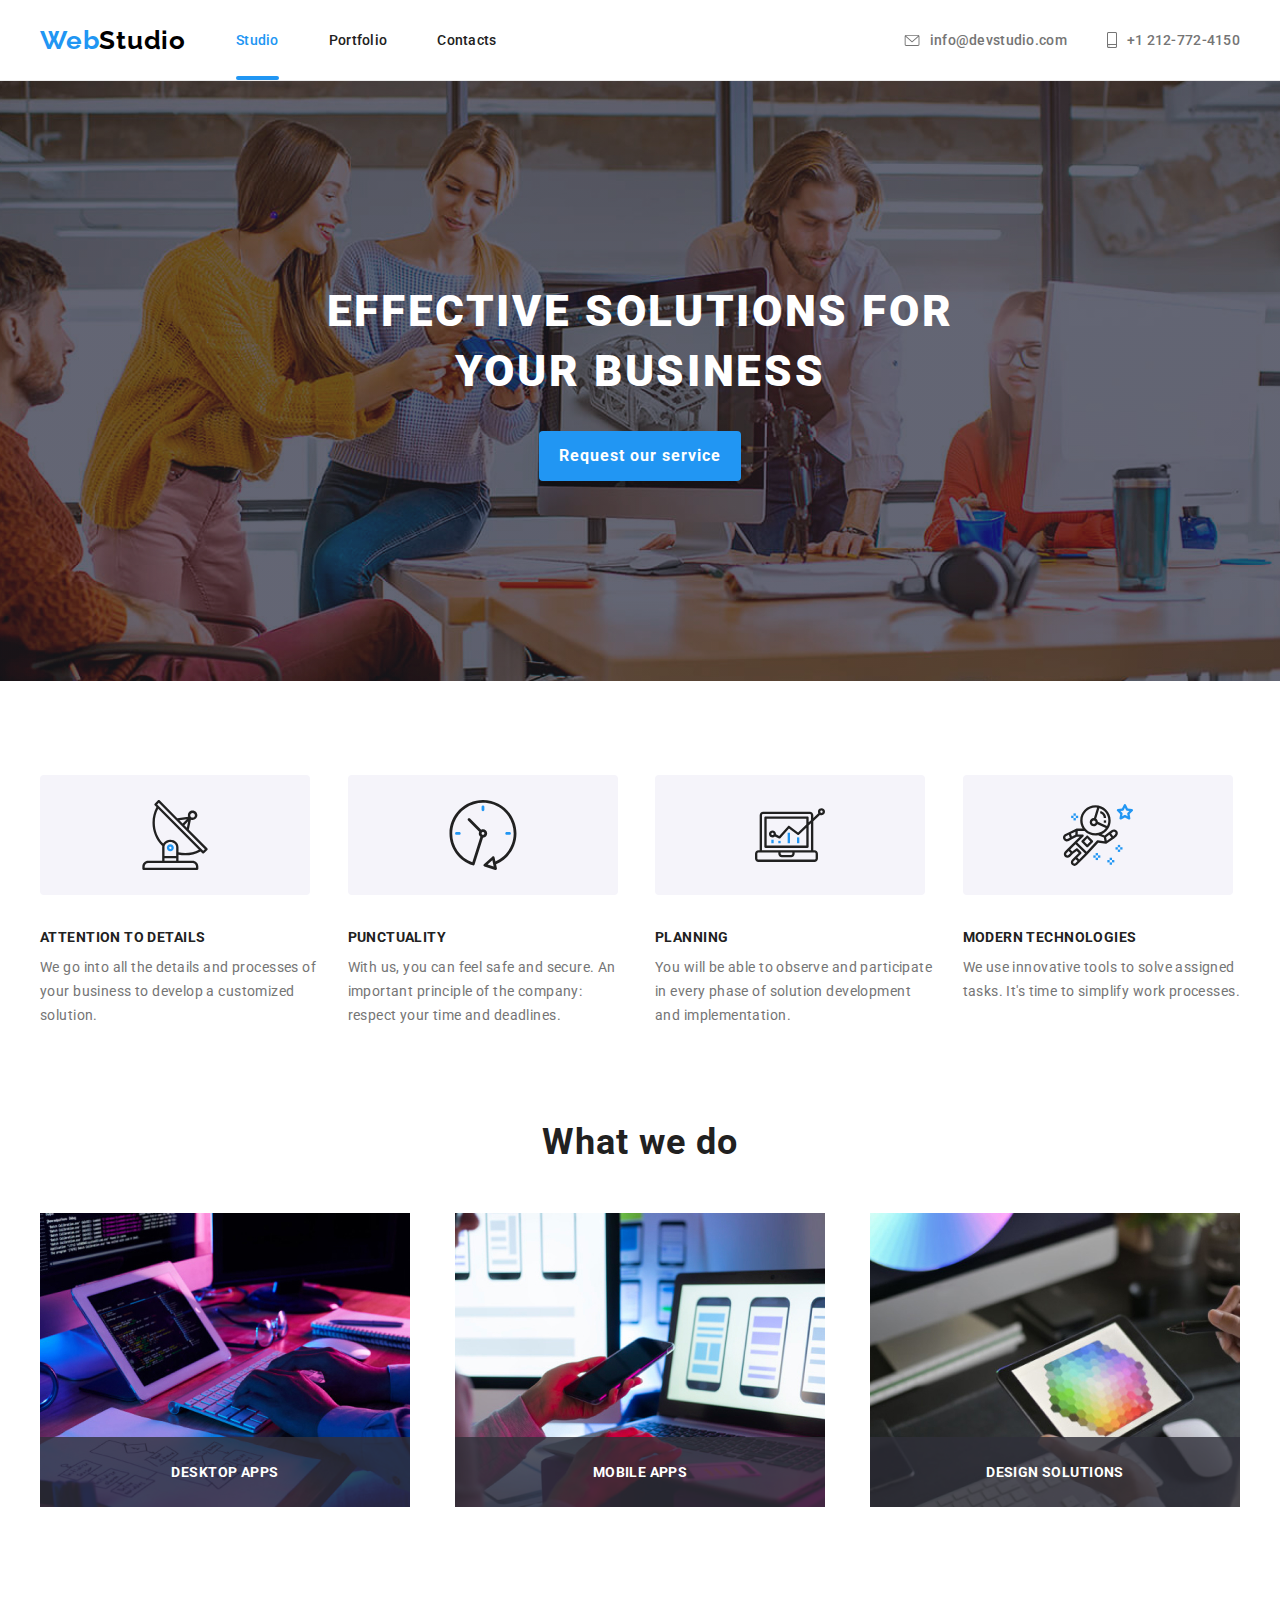
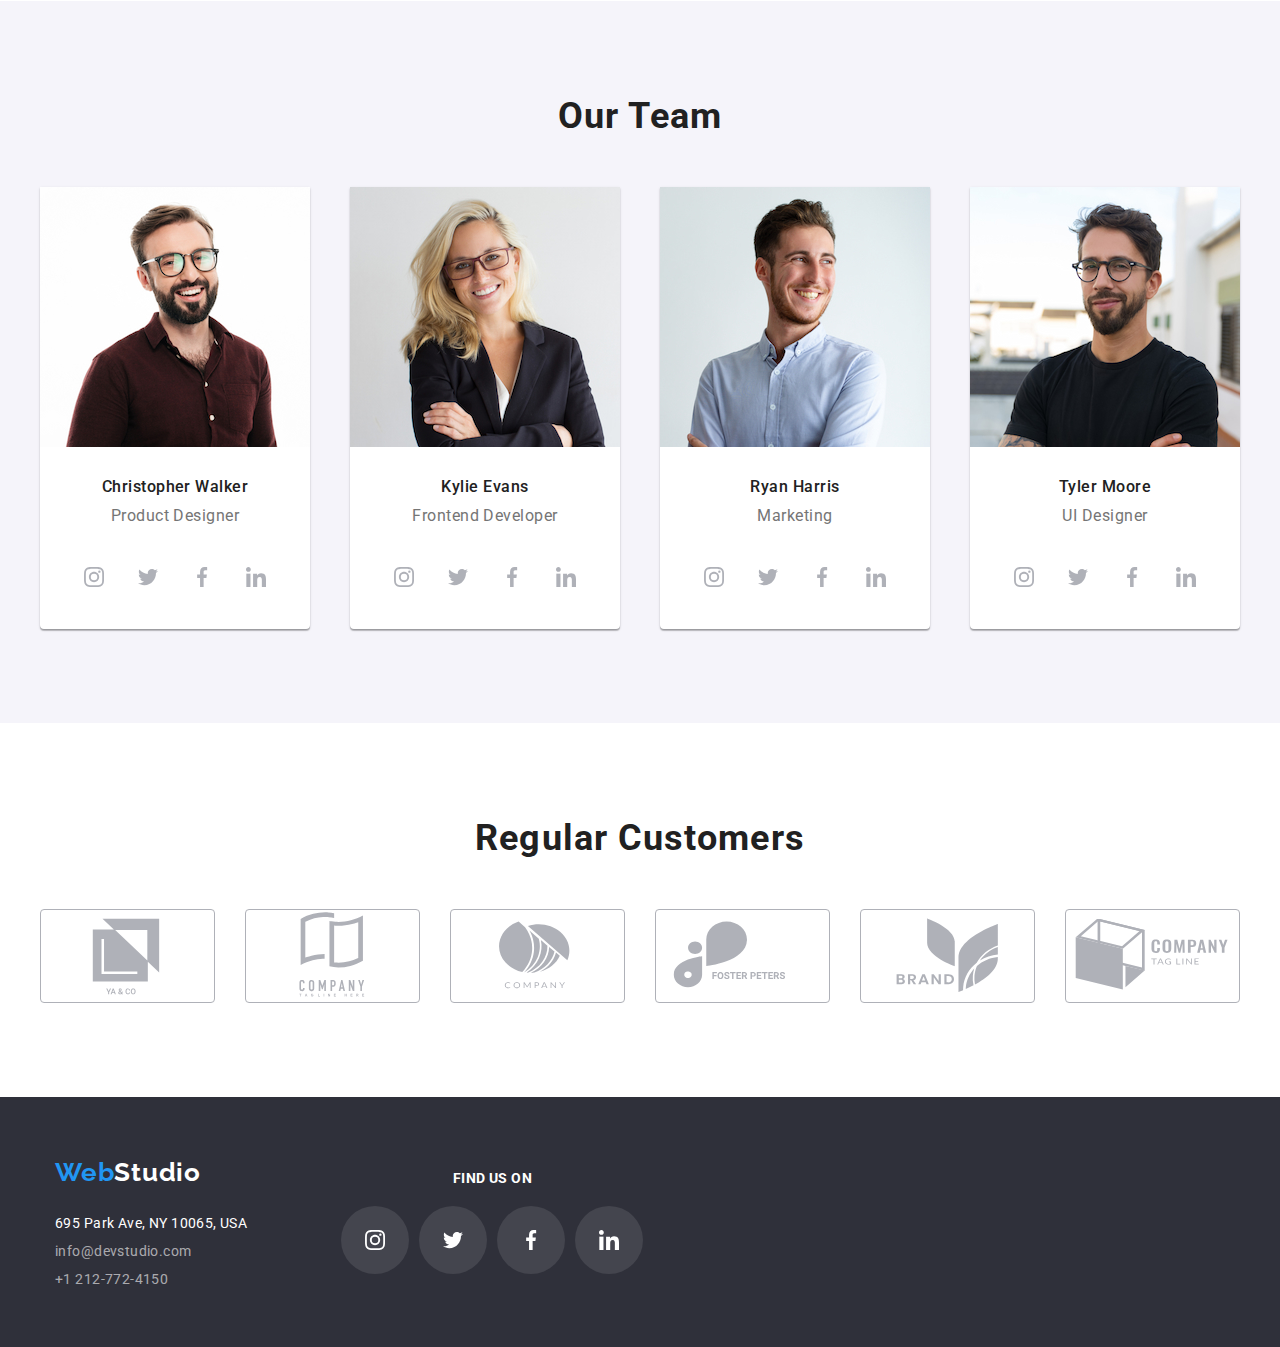
==== index.html @ e187f2ac "homework-6" ====
<!DOCTYPE html>
<html lang="en">
  <head>
    <meta charset="UTF-8" />
    <meta name="viewport" content="width=device-width, initial-scale=1.0" />
    <title>Web Studio</title>
    <link rel="preconnect" href="https://fonts.googleapis.com" />
    <link rel="preconnect" href="https://fonts.gstatic.com"/>
    <link
      href="https://fonts.googleapis.com/css2?family=Dancing+Script&family=Raleway:wght@400;700&family=Roboto:wght@400;500;700;900&display=swap"
      rel="stylesheet"
    />
    <link rel="stylesheet" href="css/styles.css" />
  </head>
  <body>
    <!-- Section header -->
    <header class="header-page">
      <div class="global-container-nav">
        <nav class="navigation-bar">
          <a href="./index.html" class="header-logo"
            >Web<span class="word-logo">Studio</span>
          </a>
          <ul class="container-bar">
            <li>
              <a href="./index.html" class="current">Studio </a>
            </li>
            <li>
              <a href="./portofolio.html">Portfolio</a>
            </li>
            <li>
              <a href="#">Contacts</a>
            </li>
          </ul>
        </nav>
        <div class="items-contact">
        <a href="mailto:info@devstudio.com" class="contact-item"
          ><svg class="mail" width="16" height="12">
            <use xlink:href="./symbol-defs.svg#icon-envelope"></use></svg
          >info@devstudio.com</a
        >
        <a href="tel:+1-212-772-4150" class="contact-item"
          ><svg class="smartphone" width="10" height="16">
            <use xlink:href="./symbol-defs.svg#icon-smartphone"></use></svg
          >+1 212-772-4150</a
        >
      </div>
</header>
    <main>
      <!-- Section title page -->
      <section class="section-title">
        <div class="container-title">
          <h1>EFFECTIVE SOLUTIONS FOR <br />YOUR BUSINESS</h1>
          <button type="button" class="request" data-modal-open>
            <span class="title-button">Request our service</span>
          </button>
        </div>
      </section>
      <!-- Section our targets-->
      <section class="section-targets">
         <div class="items-targets">
        <ul class="container-targets">
          <li class="item-target">
            <div>
            <svg class="icon-targets" width="70" height="70"><use xlink:href="./symbol-defs.svg#icon-antenna" width="70", height="70"></use></svg>
           </div>
            <h3 class="target-title">ATTENTION TO DETAILS</h3>
            <p class="target-info">
              We go into all the details and processes of your business to
              develop a customized solution.
            </p>
          </li>
          <li class="item-target">
            <div>
            <svg class="icon-targets" width="70", height="70"><use xlink:href="./symbol-defs.svg#icon-clock"></use></svg>
            </div>
            <h3 class="target-title">PUNCTUALITY</h3>
            <p class="target-info">
              With us, you can feel safe and secure. An important principle of
              the company: respect your time and deadlines.
            </p>
          </li>
          <li class="item-target">
            <div>
            <svg class="icon-targets" width="70", height="70"><use xlink:href="./symbol-defs.svg#icon-diagram"></use></svg>
            </div>
            <h3 class="target-title">PLANNING</h3>
            <p class="target-info">
              You will be able to observe and participate in every phase of
              solution development and implementation.
            </p>
          </li>
          <li class="item-target">
            <div>
            <svg class="icon-targets" width="70", height="70"><use xlink:href="./symbol-defs.svg#icon-astronaut"></use></svg>
            </div>
            <h3 class="target-title">MODERN TECHNOLOGIES</h3>
            <p class="target-info">
              We use innovative tools to solve assigned tasks. It's time to
              simplify work processes.
            </p>
          </li>
        </ul>
         </div>
      </section>
      <!-- Section What we do -->
      <section class="section-servicies">
        <div class="container-servicies">
          <h2 class="servicies">What we do</h2>
          <ul class="items-servicies">
            <li class="item-photo-servicies">
              <img
                src="./images/write.jpg"
                alt="A person has to task of writing"
                width="370"
              />
              <div class="tranzition-servicies">
              <p>DESKTOP APPS</p>
              </div>
            </li>
            <li class="item-photo-servicies">
             <div>
              <img
              src="./images/call.jpg"
              alt="A person has to task of calling"
              width="370"
            />
             </div> 
              <div class="tranzition-servicies">
              <p>Mobile APPS</p>
              </div>
            </li>
            <li class="item-photo-servicies">
              <img
                src="./images/color.jpg"
                alt="A person has to task of coloring"
                width="370"
              />
              <div class="tranzition-servicies">
                <p>DESIGN SOLUTIONS</p>
              </div>
            </li>
          </ul>
        </div>
      </section>
      <!-- Section Our Team -->
      <section class="section-team">
        <div class="container-team">
          <h2 class="about-team">Our Team</h2>
          <div class="card-team">
            <ul class="items-team">
              <li>
                <img
                  src="./images/chris.jpg"
                  alt="He has brown hair and wears eyeglasses."
                  width="270"
                  height="260"
                />
                <div class="footer-card">
                  <h3 class="title-name">Christopher Walker</h3>
                  <p class="training">Product Designer</p>
                </div>
                <ul class="item-icon-social">
                  <li class="item-list-social">
                    <a href="https://www.instagram.com/" class="link-icon-social" target="_blank">
                      <svg class="icon-social-media"> <use xlink:href="./symbol-defs.svg#icon-instagram"></use></svg></a>
                  </li>
                  <li class="item-list-social"> 
                  <a href="https://twitter.com/" class="link-icon-social" target="_blank">
                    <svg class="icon-social-media"> <use xlink:href="./symbol-defs.svg#icon-twitter"></use></svg></a>
                  </li>
                  <li class="item-list-social">
                   <a href="https://www.facebook.com/" class="link-icon-social" target="_blank">
                    <svg class="icon-social-media"> <use xlink:href="./symbol-defs.svg#icon-facebook"></use></svg></a>
                  </li>
                  <li class="item-list-social">
                    <a href="https://ro.linkedin.com/" class="link-icon-social" target="_blank">
                      <svg class="icon-social-media"> <use xlink:href="./symbol-defs.svg#icon-linkedin"></use></svg></a>
                  </li>
                </ul>
              </li>
              <li>
                <img
                  src="./images/kylie.jpg"
                  alt="She has blond hair and wears eyeglasses."
                  width="270"
                  height="260"
                />
                <div class="footer-card">
                  <h3 class="title-name">Kylie Evans</h3>
                  <p class="training">Frontend Developer</p>
                </div>
                <ul class="item-icon-social">
                  <li class="item-list-social">
                    <a href="https://www.instagram.com/" class="link-icon-social" target="_blank">
                      <svg class="icon-social-media"> <use xlink:href="./symbol-defs.svg#icon-instagram"></use></svg></a>
                  </li>
                  <li class="item-list-social"> 
                  <a href="https://twitter.com/" class="link-icon-social" target="_blank">
                    <svg class="icon-social-media"> <use xlink:href="./symbol-defs.svg#icon-twitter"></use></svg></a>
                  </li>
                  <li class="item-list-social">
                    <a href="https://www.facebook.com/" class="link-icon-social" target="_blank">
                    <svg class="icon-social-media"> <use xlink:href="./symbol-defs.svg#icon-facebook"></use></svg></a>
                  </li>
                  <li class="item-list-social">
                    <a href="https://ro.linkedin.com/" class="link-icon-social" target="_blank">
                      <svg class="icon-social-media"> <use xlink:href="./symbol-defs.svg#icon-linkedin"></use></svg></a>
                  </li>
                </ul>
              </li>
              <li>
                <img
                  src="./images/ryan.jpg"
                  alt="He has light brown hair."
                  width="270"
                  height="260"
                />
                <div class="footer-card">
                  <h3 class="title-name">Ryan Harris</h3>
                  <p class="training">Marketing</p>
                </div>
                <ul class="item-icon-social">
                  <li class="item-list-social">
                    <a href="https://www.instagram.com/" class="link-icon-social" target="_blank">
                      <svg class="icon-social-media"> <use xlink:href="./symbol-defs.svg#icon-instagram"></use></svg></a>
                  </li>
                  <li class="item-list-social">
                   <a href="https://twitter.com/" class="link-icon-social" target="_blank">
                    <svg class="icon-social-media"> <use xlink:href="./symbol-defs.svg#icon-twitter"></use></svg></a>
                  </li>
                  <li class="item-list-social">
                   <a href="https://www.facebook.com/" class="link-icon-social"target="_blank">
                    <svg class="icon-social-media"> <use xlink:href="./symbol-defs.svg#icon-facebook"></use></svg></a>
                  </li>
                  <li class="item-list-social">
                    <a href="https://ro.linkedin.com/" class="link-icon-social"target="_blank">
                      <svg class="icon-social-media"> <use xlink:href="./symbol-defs.svg#icon-linkedin"></use></svg></a>
                  </li>
                </ul>
              </li>
              <li>
                <img
                  src="./images/tyler.jpg"
                  alt="He has black hair and wears
              eyeglasses."
                  width="270"
                  height="260"
                />
                <div class="footer-card">
                  <h3 class="title-name">Tyler Moore</h3>
                  <p class="training">UI Designer</p>
                </div>
                <ul class="item-icon-social">
                  <li class="item-list-social">
                    <a href="https://www.instagram.com/" class="link-icon-social" target="_blank">
                      <svg class="icon-social-media"> <use xlink:href="./symbol-defs.svg#icon-instagram"></use></svg></a>
                  </li>
                  <li class="item-list-social">
                   <a href="https://twitter.com/" class="link-icon-social" target="_blank">
                    <svg class="icon-social-media"> <use xlink:href="./symbol-defs.svg#icon-twitter"></use></svg></a>
                  </li>
                  <li class="item-list-social">
                   <a href="https://www.facebook.com/" class="link-icon-social" target="_blank">
                    <svg class="icon-social-media"> <use xlink:href="./symbol-defs.svg#icon-facebook"></use></svg></a>
                  </li>
                  <li class="item-list-social">
                    <a href="https://ro.linkedin.com/" class="link-icon-social" target="_blank">
                      <svg class="icon-social-media"> <use xlink:href="./symbol-defs.svg#icon-linkedin"></use></svg></a>
                  </li>
                </ul>
              </li>
            </ul>
          </div>
        </div>
      </section>
      <!-- Regular Customers -->
      <section class="section-client">
        <div class="container-client">
        <h2>Regular Customers</h2>
        <ul class="items-client">
          <li class="item-icon-client">
            <a href="#" target="_blank" class="link-client">
              <svg class="icon-client"><use xlink:href="./symbol-defs.svg#icon-yaco"></use></svg>
            </a>
          </li>
          <li class="item-icon-client">
            <a href="#" target="_blank" class="link-client">    
              <svg class="icon-client"><use xlink:href="./symbol-defs.svg#icon-company-tagline-here"></use></svg>
            </a>
          </li>
          <li class="item-icon-client">
            <a href="#" target="_blank" class="link-client">
              <svg class="icon-client"><use xlink:href="./symbol-defs.svg#icon-company"></use></svg>
            </a>
          </li>
          <li class="item-icon-client">
            <a href="#" target="_blank" class="link-client">
              <svg class="icon-client"><use xlink:href="./symbol-defs.svg#icon-foster-petres"></use></svg>
            </a>
          </li>
          <li class="item-icon-client">
            <a href="#" target="_blank" class="link-client">
              <svg class="icon-client"><use xlink:href="./symbol-defs.svg#icon-brand"></use></svg>

            </a>
          </li>
          <li class="item-icon-client">
            <a href="#" target="_blank" class="link-client">
              <svg class="icon-client"><use xlink:href="./symbol-defs.svg#icon-company-tagline"></use></svg>
            </a>
          </li>
        </ul>
        </div>
      </section>
    </main>
    <!-- Section Footer -->
    <footer class="footer-page">
      <div class="container-footer">
      <div class="footer-page-flex">
      <div>
        <a href="./index.html" class="footer-logo"
          >Web<span class="word-logo-footer">Studio</span>
        </a>
        <address class="contact-items-footer">
          <ul>
            <li class="address-item">
              <a
                href="https://www.google.com/maps/place/695+Park+Ave,+New+York,+NY+10065,+Statele+Unite+ale+Americii/@40.7689034,-73.9676005,17z/data=!3m1!4b1!4m6!3m5!1s0x89c258ebe8836e8f:0xa007c44e7c4aa0eb!8m2!3d40.7688994!4d-73.9650256!16s%2Fg%2F11c250btd8?entry=ttu"
                target="_blank"
                rel="noopener nofollow noreferrer"
                class="address-office"
                >695 Park Ave, NY 10065, USA</a
              >
            </li>
            <li class="address-item">
              <a href="mailto:info@devstudio.com ">info@devstudio.com</a>
            </li>
            <li class="address-item">
              <a href="tel:+1-212-772-4150">+1 212-772-4150</a>
            </li>
          </ul>
        </address>
      </div>
        <div class="container-icon-footer">
        <h2>find us on</h2>
        <ul class="footer-icon-social">
                  <li class="item-icon-footer">
                    <a href="https://www.instagram.com/ " class="link-icon-footer"target="_blank">
                      <svg class="icon-social-media"> <use xlink:href="./symbol-defs.svg#icon-instagram"></use></svg></a>
                  </li>
                  <li class="item-icon-footer">
                   <a href="https://twitter.com/" class="link-icon-footer" target="_blank">
                    <svg class="icon-social-media"> <use xlink:href="./symbol-defs.svg#icon-twitter"></use></svg></a>
                  </li>
                  <li class="item-icon-footer">
                   <a href="https://www.facebook.com/" class="link-icon-footer" target="_blank">
                    <svg class="icon-social-media"> <use xlink:href="./symbol-defs.svg#icon-facebook"></use></svg></a>
                  </li>
                  <li class="item-icon-footer">
                    <a href="https://ro.linkedin.com/" class="link-icon-footer" target="_blank">
                      <svg class="icon-social-media"> <use xlink:href="./symbol-defs.svg#icon-linkedin"></use></svg></a>
                  </li>
                </ul>
        </div>
      </div>
      </div>
    </footer>
    <body>
      <!-- Modal and form-->
      <div class="modal is-hidden" data-modal>
        <div class="modal-content">
          <div class="modal-header">
            <svg class="close-btn" data-modal-close>
              <use xlink:href="./symbol-defs.svg#icon-close"></use>
            </svg>
            <span class="title-modal">Leave your information and we'll call you back</span>
          </div>
          <div class="body-modal">
            <form action="" method="get" autocomplete="off" class="contact-form">
              <div class="form-section">
                <label class="title-label" for="name">Name</label>
                <div class="container-input">
                  <input class="input-contacts" type="text" name="name" id="name" required />
                <svg class="icon-modal">
                  <use href="./symbol-defs.svg#icon-person-form"></use>
                </svg>
                </div>
              </div>
              <div class="form-section">
                <label class="title-label for="phone">Telephone</label>
                <div class="container-input">
                   <input class="input-contacts" type="tele" name="phone" id="phone" required />
                  <svg class="icon-modal">
                    <use href="./symbol-defs.svg#icon-phone-form"></use>
                  </svg>
                </div>
              </div>
              <div class="form-section">
                <label class="title-label for="email">Email</label>
                <div class="container-input">
                  <input class="input-contacts" type="email" name="email" id="email"required />
                <svg class="icon-modal">
                  <use href="./symbol-defs.svg#icon-email-form"></use>
                </svg>
                </div> 
              </div>
              <div class="form-section">
                <label class="title-label">Comments</label>
              <div class="container-input">
                <textarea class="reviews" placeholder="Enter the text"></textarea>
              </div>
                </div> 
              </div>
              <div class="terms-and-conditions">
                  <input type="checkbox" name="terms-and-conditions" id="terms-and-conditions" value="checked" />
                  <label for="terms-and-conditions" class="title-terms">
                  I agree with the letter and accept the <a href="#">Terms and Conditions</a> 
                  <svg class="icon-check">
                    <use xlink:href="./symbol-defs.svg#icon-checkbox"></use>
                  </svg>
                </label>
              </div>
              <div class="footer-form">
                <button  class="btn-validate" type="submit">Send</button>
              </div>
            </form>
          </div>
          <div class="footer-modal">
          </div>
        </div>
      </div>
      <script src="./js/modal.js"></script>
    </body>
  </body>
</html>
---- css/styles.css ----
:root {
  --bkground-color: #fff;
  --bkground-title: #2f303a;
  --heading-title-color: #ffffff;
  --word1st-logo-color: #2196f3;
  --word2sd-logo-color: #000000;
  --word2sd-logo-footer: #fff;
  --links-color: #212121;
  --contacts-color: #757575;
  --links-pseudoclasses: #2196f3;
  --bkground-button: #2196f3;
  --headings-color: #212121;
  --paragraph-color: #757575;
  --font-family: "Roboto", "sans-serif";
  --color-title: #fff;
  --color-button-title: #fff;
  --bg-icon-targets: #f5f4fa;
  --bg-section-team: #f5f4fa;
  --bg-social-media-team: #fff;
  --bg-cards-team: #fff;
  --fill-social-media-team: #afb1b8;
  --fill-color-company: #afb1b8;
  --border-color-company: #afb1b8;
  --fill-company-hover: #2196f3;
  --border-company-hover: #2196f3;
  --color-address: #fff;
  --color-contacts-footer: #ffffff99;
  --headings-color-footer: #fff;
  --fill-social-media-footer: #fff;
  --bg-social-media-footer: rgba(255, 255, 255, 0.1);
  --fill-social-media-hover: #fff;
  --bg-social-media-hover: #2196f3;
  --border-bottom-links-nav: rgba(33, 150, 243, 1);
  --time-tranzition-hover: 250ms cubic-bezier(0.4, 0, 0.2, 1);
  /* Modal window */
  --modal-bg: rgba(0, 0, 0, 0.2);
  --modal-content-bg: rgba(255, 255, 255, 1);
  --close-btn-bg: #fff;
  --close-btn-color: rgba(0, 0, 0, 1);
  --close-btn-border: rgba(0, 0, 0, 0.1);
  --close-btn-hover: rgba(33, 150, 243, 1);
  --title-modal: #212121;
  --label-title: #757575;
  --fill-input-svg: rgba(33, 150, 243, 1);
  --placeholder-color: rgba(117, 117, 117, 0.5);
  --border-input-form: 1px solid rgba(33, 33, 33, 0.2);
  --border-focus-input-form: 1px solid #2196f3;
  --title-terms: #757575;
  --title-link-terms: #2196f3;
  --color-btn-validate: #fff;
  --bg-btn-validate: #188ce8;

  /* Variabiles Portofolio */
  --color-button: #212121;
  --bg-shadow-button-categories: #f5f4fa;
  --color-button-hover: #fff;
  --color-button-active: #fff;
  --bg-button-hover: #2196f3;
  --bg-button-active: #2196f3;
  --color-border-card: rgba(238, 238, 238, 1);
  --bg-shadow-cards: #fff;
}

body {
  font-family: var(--font-family);
  width: 100vw;
  margin: 0;
}
p,
h1,
h2,
h3,
h4,
h5,
h6 {
  margin: 0;
}
ul,
li {
  margin: 0;
  padding: 0;
}
img {
  display: block;
  max-width: 100%;
  height: auto;
}
main {
  width: 100vw;
  height: auto;
}
/* Header logo */
.header-page {
  background-color: var(--bk-color);
  font-family: "Raleway", sans-serif;
  display: flex;
  align-items: center;
  justify-content: center;
  border-bottom: 1px solid #ececec;
}
.header-logo {
  display: block;
  color: var(--word1st-logo-color);
  font-family: Raleway;
  font-size: 1.625rem;
  font-style: normal;
  font-weight: 700;
  line-height: normal;
  letter-spacing: 0.04875rem;
  text-decoration: none;
  /* width: 145px; */
  padding-top: 24px;
  padding-bottom: 25px;
  margin-right: 50px;
}
.word-logo {
  color: var(--word2sd-logo-color);
}

.header-logo:active {
  color: var(--links-pseudoclasses);
}
/* Navigation bar*/
.global-container-nav {
  max-width: 1200px;
  width: 100vw;
  margin: 0 auto;
  display: flex;
  justify-content: space-between;
}
.navigation-bar {
  display: flex;
  align-items: center;
  /* width: 497px; */
  justify-content: space-between;
}
.container-bar {
  display: flex;
  align-items: center;
  list-style: none;
  /* width: 259px;  */
  padding: 32px 0;
}
.container-bar li:not(:last-child) {
  margin-right: 50px;
}

.header-page .container-bar a {
  display: block;
  color: var(--links-color);
  font-family: Roboto;
  font-size: 0.875rem;
  font-style: normal;
  font-weight: 500;
  line-height: normal;
  letter-spacing: 0.0175rem;
  text-decoration: none;
  transition: color var(--time-tranzition-hover);
}
.header-page .container-bar a:hover,
.header-page .container-bar .item-bar a:focus {
  color: var(--links-pseudoclasses);
}
.header-page .container-bar a:active {
  color: var(--links-pseudoclasses);
}
.header-page .container-bar .current {
  color: var(--links-pseudoclasses);
  position: relative;
  /* border-bottom: 4px solid var(--border-bottom-links-nav);
        border-radius: 2px;
         padding-bottom: 24px;  */
}

.current::after {
  content: "";
  position: absolute;
  top: 44px;
  display: block;
  width: 100%;
  height: 4px;
  background-color: var(--border-bottom-links-nav);
  border-radius: 2px;
}
.header-page .contact-item:not(:last-child) {
  margin-right: 40px;
}

.items-contact {
  display: flex;
  align-items: center;
  padding-top: 32px;
  padding-bottom: 32px;
}
.mail {
  margin-right: 10px;
}
.smartphone {
  margin-right: 10px;
}

.items-contact:not(:last-child) {
  margin-right: 40px;
}

.items-contact a {
  color: var(--contacts-color);
  font-family: Roboto;
  font-size: 0.875rem;
  font-style: normal;
  font-weight: 500;
  line-height: normal;
  letter-spacing: 0.0175rem;
  text-decoration: none;
  display: flex;
  align-items: center;
  transition: color var(--time-tranzition-hover);
}
.contact-item svg {
  fill: currentColor;
}

.header-page .contact-item:hover,
.header-page .contact-item:focus {
  color: var(--links-pseudoclasses);
}
/* Section title page*/
.section-title {
  background-color: var(--bkground-title);
  display: flex;
  justify-content: center;
  margin: 0 auto;
  background-color: #c4c4c4;
  background-image: linear-gradient(
      rgba(47, 48, 58, 0.4),
      rgba(47, 48, 58, 0.4)
    ),
    url("../images/background.jpg");
  height: 100%;
  background-size: cover;
  background-position: center;
}
.container-title {
  max-width: 1200px;
  width: 100vw;
  display: flex;
  align-items: center;
  flex-direction: column;
  padding: 200px 0;
  margin: 0 auto;
}
.container-title h1 {
  color: var(--heading-title-color);
  text-align: center;
  font-family: Roboto;
  font-size: 2.75rem;
  font-style: normal;
  font-weight: 900;
  line-height: 3.75rem;
  letter-spacing: 0.165rem;
  text-transform: uppercase;
  width: 696px;
  margin-bottom: 30px;
}

/* .title-button{
    color: var(--color-button-title);
    text-align: center;
    font-family: inherit;
    font-size: 1rem;
    font-style: normal;
    font-weight: 700;
    line-height: 1.875rem;
    letter-spacing: 0.06rem;
    width: 161px;
    } */
.request {
  color: var(--color-button-title);
  text-align: center;
  font-family: inherit;
  font-size: 1rem;
  font-style: normal;
  font-weight: 700;
  line-height: 1.875rem;
  letter-spacing: 0.06rem;
  border-radius: 0.25rem;
  background-color: var(--bkground-button);
  box-shadow: 0px 4px 4px 0px #00000026;
  border: none;
  padding: 10px 20px;
  transition: background-color var(--time-tranzition-hover),
    color var(--time-tranzition-hover);
}
.section-title .request:hover {
  background-color: #188ce8;
  color: #ffffff;
}

/* Modal */
.modal {
  position: fixed;
  left: 0px;
  top: 0px;
  width: 100%;
  height: 100%;
  background-color: var(--modal-bg);
  display: flex;
  justify-content: center;
  align-items: center;
  /* varianta 1
        transition: visibility var(--time-tranzition-hover), 
                    opacity var(--time-tranzition-hover);  */
  /* animation: animate75 3000ms 1 1000ms; */
  transition: opacity 0.15s linear;
}

.is-hidden {
  visibility: hidden;
  opacity: 0;
}

.modal-content {
  position: relative;
  width: 528px;
  height: 581px;
  background-color: var(--modal-content-bg);
  box-shadow: 0px 1px 3px rgba(0, 0, 0, 0.12), 0px 1px 1px rgba(0, 0, 0, 0.14),
    0px 2px 1px rgba(0, 0, 0, 0.2);
  border-radius: 4px;
  padding: 40px;
  /* varianta 1
        transition-property:background-color var(--time-tranzition-hover), 
                            box-shadow var(--time-tranzition-hover), 
                            border-radius var(--time-tranzition-hover); */
  /* varianta2
        animation: animate75 3000ms 1 1000ms; */
  /* varianta 3
        animation: fadeIn 5s forwards; */
  /* varainta 4 */
  transition: opacity 0.15s linear;
}
/* @keyframes fadeIn {

        from {
             opacity: 0;
             }
        to { 
            opacity: 1; 
        }
      } */
/* varianta2
      @keyframes animate75 {
        0% {
          transform: scale(1);
        }
      
        50% {
          transform: scale(0.75);
        }
      
        100% {
          transform: scale(1);
        }
     } */

.modal-header .close-btn {
  position: absolute;
  right: 8px;
  top: 8px;
  height: 30px;
  width: 30px;
  padding: 6px;
  border-radius: 50%;
  border: 1px solid var(--close-btn-border);
  cursor: pointer;
  transition: fill var(--time-tranzition-hover);
}
.modal-header .close-btn:hover {
  fill: var(--close-btn-hover);
}
.modal-header {
  margin-bottom: 12px;
}
.title-modal {
  color: var(--title-modal);
  text-align: center;
  font-family: Roboto;
  font-size: 20px;
  font-style: normal;
  font-weight: 700;
  line-height: normal;
  letter-spacing: 0.6px;
}
/* Form for modal */
.contact-form {
  display: flex;
  flex-direction: column;
  gap: 10px;
}
.form-section {
  display: flex;
  flex-direction: column;
  gap: 4px;
}
.container-input {
  display: flex;
  flex-direction: column;
  position: relative;
  cursor: pointer;
}
.title-label {
  color: var(--label-title);
  font-family: Roboto;
  font-size: 12px;
  font-style: normal;
  font-weight: 400;
  line-height: normal;
  letter-spacing: 0.12px;
}
.input-contacts {
  height: 40px;
  padding: 11px 12px 11px 42px;
}
.icon-modal {
  width: 18px;
  height: 18px;
  position: absolute;
  /* daca punem 50% centraza doar coltul. Pentru a centra tot iconul facem 18/2=9 */
  top: calc(50% - 9px);
  left: 12px;
  transition: fill var(--time-tranzition-hover);
}
.input-contacts:focus + .icon-modal {
  fill: var(--fill-input-svg);
}
.reviews {
  height: 120px;
  padding: 12px 16px;
}

.input-contacts,
.reviews {
  flex-shrink: 0;
  border-radius: 4px;
  border: var(--border-input-form);
  outline: none;
  cursor: pointer;
  transition: border var(--time-tranzition-hover);
}
.reviews::placeholder {
  color: var(--placeholder-color);
  font-family: Roboto;
  font-size: 12px;
  font-style: normal;
  font-weight: 400;
  line-height: normal;
  letter-spacing: 0.12px;
}
.input-contacts:focus,
.reviews:focus {
  border-radius: 4px;
  border: var(--border-focus-input-form);
  cursor: pointer;
}
.footer-form {
  display: flex;
  justify-content: center;
  align-items: center;
  margin-top: 30px;
}
.terms-and-conditions {
  margin-top: 20px;
  display: flex;
  flex-direction: row;
  justify-content: center;
  align-items: center;
  position: relative;
}
.terms-and-conditions input {
  margin: 0 7px 0 0;
}
.title-terms {
  color: var(--title-terms);
  font-family: Roboto;
  font-size: 14px;
  font-style: normal;
  font-weight: 400;
  line-height: 24px; /* 171.429% */
  letter-spacing: 0.42px;
}
.title-terms a {
  color: var(--title-link-terms);
  text-decoration: underline;
}
.icon-check {
  position: absolute;
  width: 16px;
  height: 15px;
  top: calc(50% - 7.5px);
  left: 57px;
}
.terms-and-conditions input:not(:checked) {
  visibility: hidden;
}
.terms-and-conditions input:checked + .title-terms > .icon-check {
  display: none;
}

.btn-validate {
  color: var(--color-btn-validate);
  text-align: center;
  font-family: Roboto;
  font-size: 16px;
  font-style: normal;
  font-weight: 700;
  line-height: 30px; /* 187.5% */
  letter-spacing: 0.96px;
  padding: 10px 80px;
  border: none;
  border-radius: 4px;
  background-color: var(--bg-btn-validate);
  cursor: pointer;
  transition: background-color var(--time-tranzition-hover),
    color var(--time-tranzition-hover) box-shadow var(--time-tranzition-hover);
}

.btn-validate:hover,
.btn-validate:focus {
  background-color: rgba(24, 140, 232, 1);
  color: rgba(255, 255, 255, 1);
  box-shadow: 0px 4px 4px 0px rgba(0, 0, 0, 0.15);
}
/* Section our targets */
.items-targets {
  max-width: 1200px;
  width: 100vw;
  margin: 0 auto;
}

.container-targets {
  display: flex;
  flex-wrap: wrap;
  justify-content: space-between;
  margin: 0 auto;
  padding: 94px 0px 94px 0px;
  list-style: none;
  gap: 30px;
}
.container-targets .item-target {
  max-width: calc((100% - 90px) / 4);
}
/* .container-targets div{
        max-width: calc((100% - 90px) / 4);
    } */
.target-title {
  display: block;
  color: var(--headings-color);
  font-family: inherit;
  font-size: 0.875rem;
  font-style: normal;
  font-weight: 700;
  line-height: normal;
  letter-spacing: 0.02625rem;
  text-transform: uppercase;
  /* width: 270px; */
  margin-bottom: 10px;
  margin-top: 30px;
  padding: 0;
}

.target-info {
  display: block;
  color: var(--paragraph-color);
  font-family: inherit;
  font-size: 0.875rem;
  font-style: normal;
  font-weight: 400;
  line-height: 1.5rem;
  letter-spacing: 0.02625rem;
  /* max-width: 270px; */
}

.item-target .icon-targets {
  display: inline-block;
  justify-content: center;
  align-items: center;
  margin: 0 auto;
  /* width: 270px;
        height: 120px; */
  padding: 25px 100px;
  background-color: var(--bg-icon-targets);
  border-radius: 4px;
}

/* Section What we do */
.container-servicies {
  max-width: 1200px;
  width: 100vw;
  margin: 0 auto;
}
.container-servicies .items-servicies {
  list-style: none;
  display: flex;
  justify-content: space-between;
  padding-bottom: 94px;
}
.items-servicies .item-photo-servicies {
  max-width: calc((100% - 60px) / 3);
  position: relative;
  /* in cazul in care vreau sa adaug suprapunerea. In acest caz ascund continutul din partea de jos
        overflow: hidden; */
}
.items-servicies .item-photo-servicies:not(:last-child) {
  margin-right: 30px;
}
.items-servicies .item-photo-servicies:last-child(3n) {
  margin-right: 0;
}

.servicies {
  color: var(--headings-color);
  text-align: center;
  font-family: inherit;
  font-size: 2.25rem;
  font-style: normal;
  font-weight: 700;
  line-height: normal;
  letter-spacing: 0.0675rem;
  margin-bottom: 50px;
}
.tranzition-servicies {
  background-color: rgba(47, 48, 58, 0.8);
  width: 370px;
  height: 70px;
  display: flex;
  justify-content: center;
  align-items: center;
  position: absolute;
  bottom: 0;
  left: 0;
  /* la suprapunere adaug aceste doua propr
     transform: translateY(100%);
    transition: transform var(--time-tranzition-hover) ease-in-out;  */
}
/* efectul se face atunci cand dam hover pe imagine
.item-photo-servicies:hover .tranzition-servicies{
    transform: translateY(0);
} */

.tranzition-servicies > p {
  color: #fff;
  text-align: center;
  font-family: Roboto;
  font-size: 14px;
  font-style: normal;
  font-weight: 700;
  line-height: normal;
  letter-spacing: 0.42px;
  text-transform: uppercase;
}
/* Section Our Team */
.section-team {
  background-color: var(--bg-section-team);
}
.container-team {
  max-width: 1200px;
  width: 100vw;
  margin-left: auto;
  margin-right: auto;
  padding: 94px 0;
}
.items-team {
  list-style: none;
  display: flex;
  gap: 30px;
  padding: 0;
  justify-content: space-between;
}
.item-icon-social {
  list-style: none;
  display: flex;
  justify-content: center;
  margin: 0;
  padding: 0;
  padding-bottom: 30px;
}
.item-icon-social .item-list-social:not(:last-child) {
  margin-right: 10px;
}
.item-list-social {
  max-width: calc((100% - 30px) / 4);
}

.item-list-social:nth-last-child(4n) {
  margin-right: 0;
}
.link-icon-social {
  display: flex;
  align-items: center;
  margin: 0;
  width: 44px;
  height: 44px;
  flex-shrink: 0;
  background-color: var(--bg-social-media-team);
  fill: var(--fill-social-media-team);
  transition: background-color var(--time-tranzition-hover),
    fill var(--time-tranzition-hover);
  border-radius: 50%;
}

.link-icon-social:hover {
  fill: var(--fill-social-media-hover);
  background-color: var(--bg-social-media-hover);
  /* border-radius: 50%; */
}
.icon-social-media:hover,
.icon-social-media:focus {
  display: block;
  color: currentColor;
}
.icon-social-media {
  padding: 12px;
  width: 20px;
  height: 20px;
  flex-shrink: 0;
}

.items-team > li {
  max-width: calc((100% - 90px) / 4);
  border-radius: 0rem 0rem 0.25rem 0.25rem;
  background: var(--bg-cards-team);
  box-shadow: 0px 2px 1px 0px #00000033, 0px 1px 1px 0px #00000024,
    0px 1px 3px 0px #0000001f;
}
.footer-card {
  padding-top: 30px;
  padding-bottom: 30px;
}

.section-team .about-team {
  color: var(--headings-color);
  text-align: center;
  font-family: inherit;
  font-size: 2.25rem;
  font-style: normal;
  font-weight: 700;
  line-height: normal;
  letter-spacing: 0.0675rem;
  margin-bottom: 50px;
}

.title-name {
  color: var(--headings-color);
  text-align: center;
  font-family: inherit;
  font-size: 1rem;
  font-style: normal;
  font-weight: 500;
  line-height: normal;
  letter-spacing: 0.03rem;
  margin-bottom: 10px;
}

.training {
  color: var(--paragraph-color);
  text-align: center;
  font-family: inherit;
  font-size: 1rem;
  font-style: normal;
  font-weight: 400;
  line-height: normal;
  letter-spacing: 0.03rem;
}
/* Regular Customers */
.container-client h2 {
  color: var(--headings-color);
  text-align: center;
  font-family: inherit;
  font-size: 36px;
  font-style: normal;
  font-weight: 700;
  line-height: normal;
  letter-spacing: 1.08px;
  text-align: center;
  margin-bottom: 50px;
}
.container-client {
  max-width: 1200px;
  width: 100vw;
  padding: 94px 0px 94px 0px;
  margin: 0 auto;
}
.items-client {
  list-style: none;
  display: flex;
}
.item-icon-client:not(:last-child) {
  margin-right: 30px;
}
.items-client .item-icon-client {
  max-width: calc((100% - 150px) / 6);
}
.link-client {
  display: flex;
  justify-content: center;
  align-items: center;
  fill: var(--fill-color-company);
  height: 92px;
  border-radius: 4px;
  border: 1px solid var(--border-color-company);
  transition: fill var(--time-tranzition-hover),
    border var(--time-tranzition-hover);
}
.link-client:hover,
.link-client:focus {
  fill: var(--fill-company-hover);
  border-color: var(--border-company-hover);
}
/* Section Footer */
.footer-page {
  background-color: var(--bkground-title);
  display: flex;
  justify-content: space-around;
}
.container-footer {
  max-width: 1200px;
  width: 100vw;
  display: flex;
  flex-direction: column;
}

.footer-logo {
  display: block;
  color: var(--word1st-logo-color);
  font-family: Raleway;
  font-size: 1.625rem;
  font-style: normal;
  font-weight: 700;
  line-height: normal;
  letter-spacing: 0.04875rem;
  text-decoration: none;
  margin-bottom: 28px;
  width: 145px;
}
.word-logo {
  color: var(--word2sd-logo-color);
}

.footer-logo:active {
  color: var(--links-pseudoclasses);
}
.word-logo-footer {
  color: var(--word2sd-logo-footer);
}
.contact-items-footer {
  max-width: 231px;
}
.contact-items-footer ul {
  list-style: none;
  padding: 0;
  margin: 0;
}
.address-item .address-office {
  color: var(--color-address);
  font-family: inherit;
  font-size: 0.875rem;
  font-style: normal;
  line-height: normal;
  letter-spacing: 0.02625rem;
}
.address-item a {
  display: block;
  color: var(--color-contacts-footer);
  font-family: inherit;
  font-size: 0.875rem;
  font-style: normal;
  line-height: normal;
  letter-spacing: 0.02625rem;
  text-decoration: none;
}
.address-item:not(:last-child) {
  margin-bottom: 12px;
}
.contact-items-footer .address-item a:hover,
.contact-items-footer .address-item a:focus {
  color: var(--links-pseudoclasses);
}

/* Section icon footer */
.container-icon-footer h2 {
  color: var(--headings-color-footer);
  font-family: Roboto;
  font-size: 14px;
  font-style: normal;
  font-weight: 700;
  line-height: normal;
  letter-spacing: 0.42px;
  text-transform: uppercase;
  margin-bottom: 20px;
}
.footer-icon-social {
  list-style: none;
  display: flex;
  align-items: center;
}
.container-icon-footer {
  display: flex;
  flex-direction: column;
  justify-content: center;
  align-items: center;
}
.footer-page-flex {
  display: flex;
  padding: 60px 15px;
}
.footer-page-flex > div {
  margin-right: 94px;
}
.link-icon-footer {
  fill: var(--fill-social-media-footer);
  background-color: var(--bg-social-media-footer);
  border-radius: 50%;
  padding: 12px;
  width: 44px;
  height: 44px;
  margin: 0;
  display: flex;
  justify-content: center;
  align-items: center;
  transition: fill var(--time-tranzition-hover),
    background-color var(--time-tranzition-hover);
}
.icon-social-media {
  width: 20px;
  height: 20px;
}
.link-icon-footer:hover,
.link-icon-footer:hover {
  fill: var(--fill-social-media-hover);
  background-color: var(--bg-social-media-hover);
}
.item-icon-footer:not(:last-child) {
  margin-right: 10px;
}
/* Page Portofolio */
/* .button-field {
        list-style: none; */

/* .visually-hidden {
            position: absolute;
            width: 1px;
            height: 1px;
            margin: -1px;
            border: 0;
            padding: 0;
            white-space: nowrap;
            clip-path: inset(100%);
            clip: rect(0 0 0 0);
            overflow: hidden;
          }  */

.container-projects {
  max-width: 1200px;
  width: 100vw;
  margin: 94px auto;
}

.list {
  list-style: none;
}
.button-field {
  display: flex;
  justify-content: center;
  gap: 8px;
}

.button-categories {
  display: inline-block;
  font-family: inherit;
  text-align: center;
  font-family: inherit;
  font-size: 1rem;
  font-style: normal;
  font-weight: 500;
  line-height: 1.625rem;
  letter-spacing: 0.03rem;
  padding: 6px 22px 6px 22px;
  border: none;
  transition: background-color var(--time-tranzition-hover),
    color var(--time-tranzition-hover), box-shadow var(--time-tranzition-hover);
}
/* .button-field .button-title{
        /* color: var(--color-button); 
        display: inline-block;
        font-family: inherit; 
        text-align: center;
        font-family: inherit;
        font-size: 1rem;
        font-style: normal;
        font-weight: 500;
        line-height: 1.625rem; 
        letter-spacing: 0.03rem;
        padding: 6px 22px 6px 22px;
    }*/
.button-categories:hover,
.button-categories:focus {
  border-radius: 0.25rem;
  background-color: var(--bg-shadow-button-categories);
  box-shadow: 0px 2px 2px 0px #0000001f, 0px 1px 2px 0px #00000014,
    0px 3px 1px 0px #0000001a;
}
.button-categories:hover,
.button-categories:focus {
  color: var(--color-button-hover);
  background-color: var(--bg-button-hover);
}
.button-categories:active {
  color: var(--color-button-active);
  background-color: var(--bg-button-active);
}

/* Section Gallery */
.section-gallery {
  display: flex;
  flex-wrap: wrap;
  flex-direction: row;
  justify-content: space-between;
  gap: 30px;
  padding: 50px 0;
}
.section-gallery .portfolio-item {
  /* flex-basis: calc((100% - nr de gap dintre imag pe linie * valoarea gap)/nr imag dintr-o linie) */
  max-width: calc((100% - 60px) / 3);
  /* margin-right: 30px;
        margin-bottom: 30px; */
}
/* .section-gallery .portfolio-item:nth-last-child(-n + 3){
        margin-right: 0;
        margin-bottom: 0;

    } */
/* .section-gallery .portfolio-item:nth-child(3n){
        margin-right: 0;
    } */

.card-title {
  display: block;
  color: var(--headings-color);
  font-family: inherit;
  font-size: 1.125rem;
  font-style: normal;
  font-weight: 700;
  line-height: 2.25rem;
  letter-spacing: 0.0675rem;
  margin-top: 0;
  margin-bottom: 4px;
  /* width: 322px; */
}
.card-category {
  display: block;
  color: var(--paragraph-color);
  font-family: inherit;
  font-size: 1rem;
  font-style: normal;
  font-weight: 400;
  line-height: 1.875rem;
  letter-spacing: 0.03rem;
  /* width: 332px; */
}

.card-information {
  padding: 20px 24px;
  border: 1px solid var(--color-border-card);
  border-top: transparent;
}
.portfolio-item {
  transition: background-color var(--time-tranzition-hover),
    box-shadow var(--time-tranzition-hover);
}
.section-gallery .portfolio-item:hover,
.section-gallery .portfolio-item:focus {
  background-color: var(--bg-shadow-cards);
  box-shadow: 1px 4px 6px 0px rgba(0, 0, 0, 0.16),
    0px 4px 4px 0px rgba(0, 0, 0, 0.06), 0px 1px 1px 0px rgba(0, 0, 0, 0.12);
}

.portfolio-item {
  position: relative;
  overflow: hidden;
  margin: 0;
}

.card-information {
  position: relative;
  background-color: #fff;
  z-index: 2;
}

.description-project {
  color: #fff;
  font-family: Roboto;
  z-index: 1;
  background-color: rgba(33, 150, 243, 0.9);
  padding: 63px 24px 91px 24px;
  position: absolute;
  /* width: 100%; */
  height: 100%;
  top: 0;
  left: 0;
  transform: translateY(100%);
  transition: transform 250ms ease-in-out;
}
.description-project > p {
  font-size: 18px;
  font-style: normal;
  font-weight: 400;
  line-height: 28px;
  letter-spacing: 0.54px;
}
.portfolio-item:hover p {
  transform: translateY(0);
}
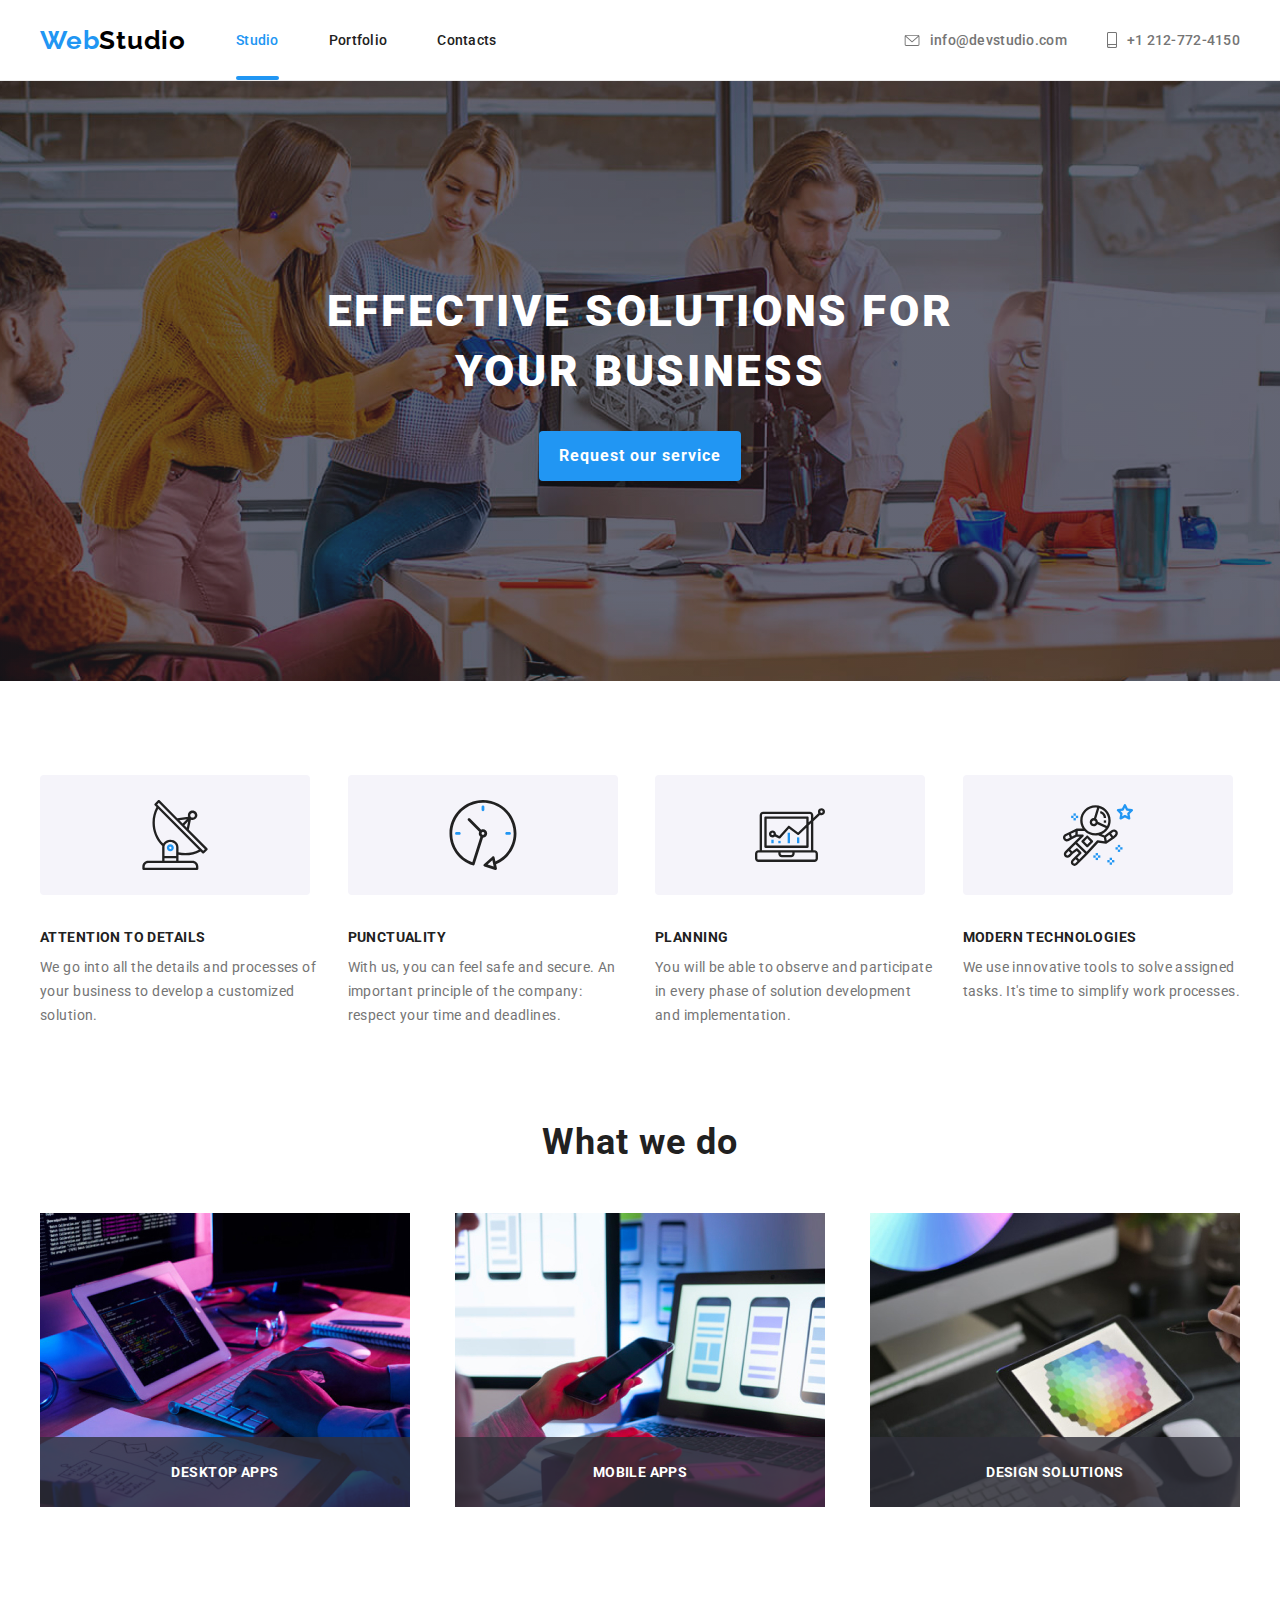
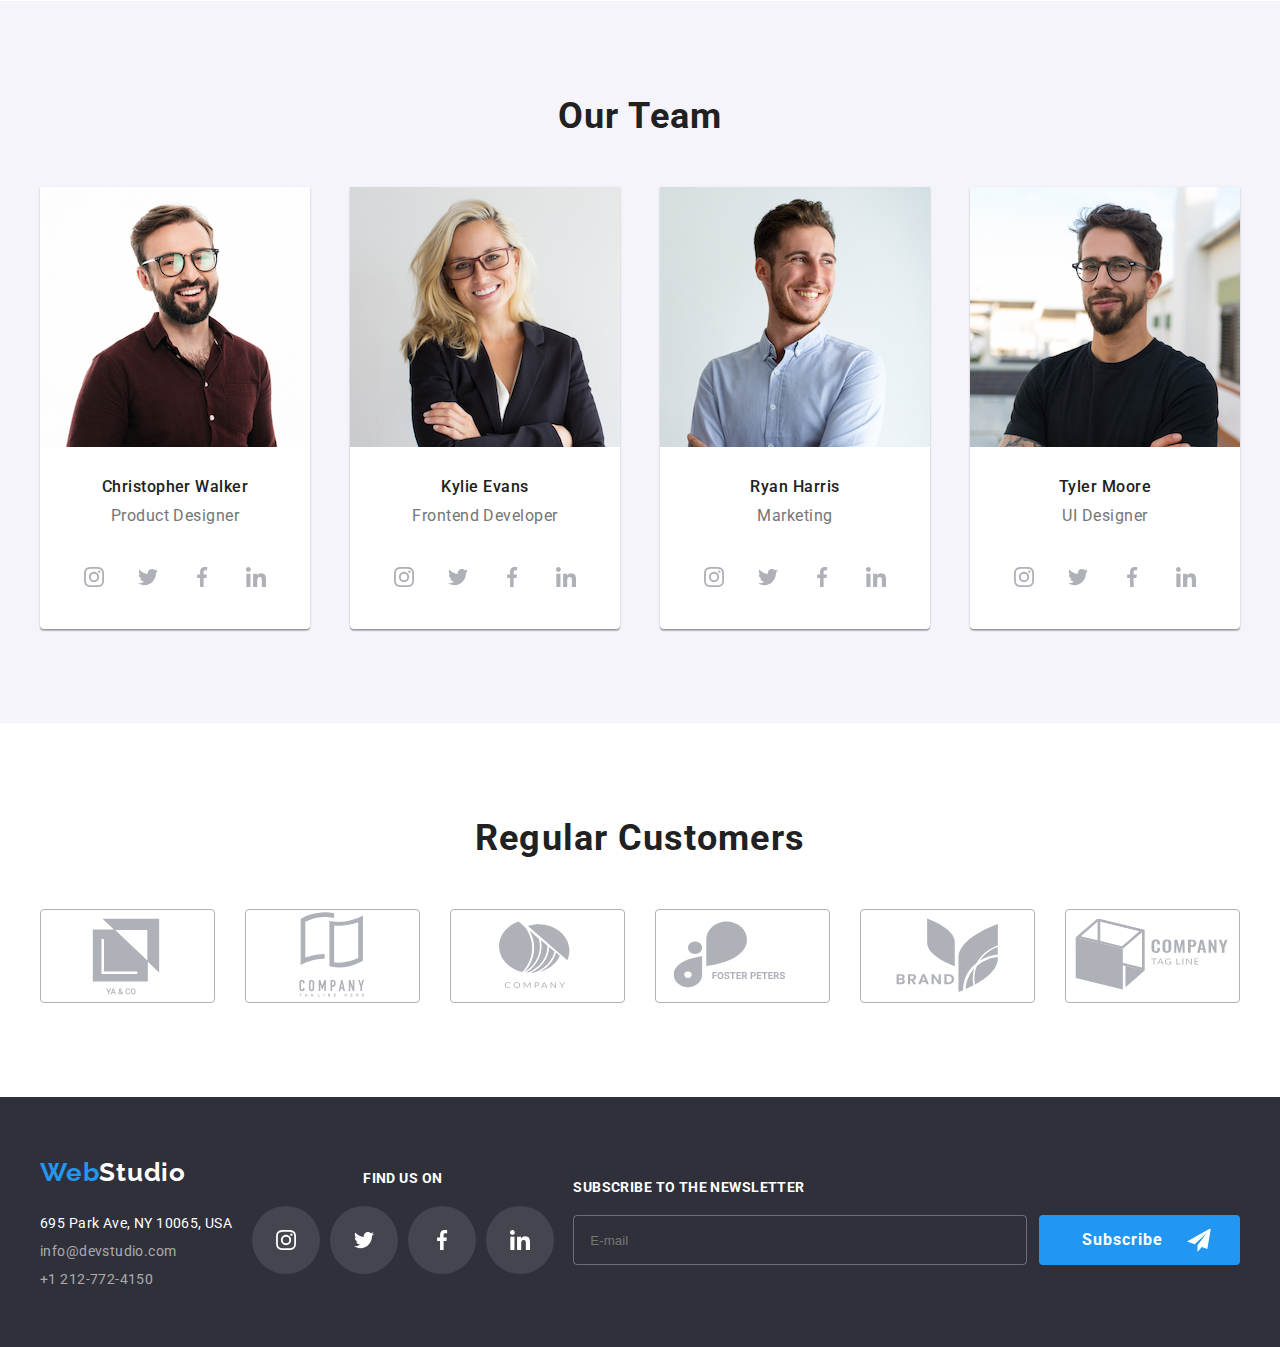
==== commit a043fd93: "add form subscribe" ====
--- a/index.html
+++ b/index.html
@@ -362,6 +362,17 @@
                   </li>
                 </ul>
         </div>
+            <form action="" method="get" class="subscribe-newsletter">
+              <label class="label-newsletter" for="user-email">Subscribe to the newsletter</label>
+              <div class="input-subscribe">
+                <input class="input-email" type="email" name="email" id="user-mail" placeholder="E-mail" required>
+              <button class="btn-subscribe" type="submit">Subscribe
+              <svg class="icon-send-email">
+                <use xlink:href="./symbol-defs.svg#icon-icon-send"></use>
+              </svg>
+            </button>
+              </div>
+            </form>
       </div>
       </div>
     </footer>
--- a/css/styles.css
+++ b/css/styles.css
@@ -367,8 +367,8 @@
   position: absolute;
   right: 8px;
   top: 8px;
-  height: 30px;
-  width: 30px;
+  height: 16px;
+  width: 16px;
   padding: 6px;
   border-radius: 50%;
   border: 1px solid var(--close-btn-border);
@@ -384,7 +384,7 @@
 .title-modal {
   color: var(--title-modal);
   text-align: center;
-  font-family: Roboto;
+  font-family: var(--font-family);
   font-size: 20px;
   font-style: normal;
   font-weight: 700;
@@ -410,7 +410,7 @@
 }
 .title-label {
   color: var(--label-title);
-  font-family: Roboto;
+  font-family: var(--font-family);
   font-size: 12px;
   font-style: normal;
   font-weight: 400;
@@ -449,7 +449,7 @@
 }
 .reviews::placeholder {
   color: var(--placeholder-color);
-  font-family: Roboto;
+  font-family: var(--font-family);
   font-size: 12px;
   font-style: normal;
   font-weight: 400;
@@ -481,7 +481,7 @@
 }
 .title-terms {
   color: var(--title-terms);
-  font-family: Roboto;
+  font-family: var(--font-family);
   font-size: 14px;
   font-style: normal;
   font-weight: 400;
@@ -509,11 +509,11 @@
 .btn-validate {
   color: var(--color-btn-validate);
   text-align: center;
-  font-family: Roboto;
+  font-family: var(--font-family);
   font-size: 16px;
   font-style: normal;
   font-weight: 700;
-  line-height: 30px; /* 187.5% */
+  line-height: 30px;
   letter-spacing: 0.96px;
   padding: 10px 80px;
   border: none;
@@ -638,6 +638,7 @@
   position: absolute;
   bottom: 0;
   left: 0;
+  max-width: 100%;
   /* la suprapunere adaug aceste doua propr
      transform: translateY(100%);
     transition: transform var(--time-tranzition-hover) ease-in-out;  */
@@ -911,11 +912,13 @@
 }
 .footer-page-flex {
   display: flex;
-  padding: 60px 15px;
-}
-.footer-page-flex > div {
+  justify-content: space-between;
+  /* padding: 60px 15px; */
+  padding: 60px 0 60px 0;
+}
+/* .footer-page-flex > div {
   margin-right: 94px;
-}
+} */
 .link-icon-footer {
   fill: var(--fill-social-media-footer);
   background-color: var(--bg-social-media-footer);
@@ -942,6 +945,95 @@
 .item-icon-footer:not(:last-child) {
   margin-right: 10px;
 }
+.subscribe-newsletter {
+  display: flex;
+  flex-direction: column;
+  justify-content: center;
+}
+
+.label-newsletter {
+  color: #fff;
+  font-family: var(--font-family);
+  font-size: 14px;
+  font-style: normal;
+  font-weight: 700;
+  line-height: normal;
+  letter-spacing: 0.42px;
+  text-transform: uppercase;
+  margin-bottom: 20px;
+}
+.input-subscribe {
+  display: flex;
+  flex-direction: row;
+  gap: 12px;
+  padding: 0;
+}
+.input-email {
+  /* width: 358px; */
+  background-color: transparent;
+  border-radius: 4px;
+  border: 1px solid rgba(255, 255, 255, 0.3);
+  padding-top: 15px;
+  padding-left: 16px;
+  padding-bottom: 15px;
+  padding-right: 259px;
+  outline: none;
+  cursor: pointer;
+  transition: border var(--time-tranzition-hover);
+}
+
+.input-email:focus {
+  border-radius: 4px;
+  border: 1px solid #2196f3;
+  box-shadow: 0px 4px 4px 0px rgba(0, 0, 0, 0.15);
+  cursor: pointer;
+}
+.input-email[type="email"] {
+  color: #fff;
+  /* flex: 0 0 295px; marim chenarul in care scriem*/
+}
+
+.label-newsletter ::placeholder {
+  color: rgba(255, 255, 255, 0.6);
+  font-family: var(--font-family);
+  font-size: 16px;
+  font-style: normal;
+  font-weight: 400;
+  line-height: 20px; /* 125% */
+  letter-spacing: 0.48px;
+}
+/* .btn-newsletter {
+  position: relative;
+} */
+.btn-subscribe {
+  color: #fff;
+  text-align: center;
+  font-family: var(--font-family);
+  font-size: 16px;
+  font-style: normal;
+  font-weight: 700;
+  line-height: 30px; /* 187.5% */
+  letter-spacing: 0.96px;
+  padding: 10px 77px 10px 43px;
+  border: none;
+  border-radius: 4px;
+  background-color: #2196f3;
+  position: relative;
+  cursor: pointer;
+  transition: box-shadow var(--time-tranzition-hover);
+}
+.btn-subscribe:hover,
+.btn-subscribe:focus {
+  box-shadow: 0px 4px 4px 0px rgba(0, 0, 0, 0.15);
+}
+.icon-send-email {
+  width: 24px;
+  height: 24px;
+  position: absolute;
+  top: 13px;
+  left: 148px;
+}
+
 /* Page Portofolio */
 /* .button-field {
         list-style: none; */
